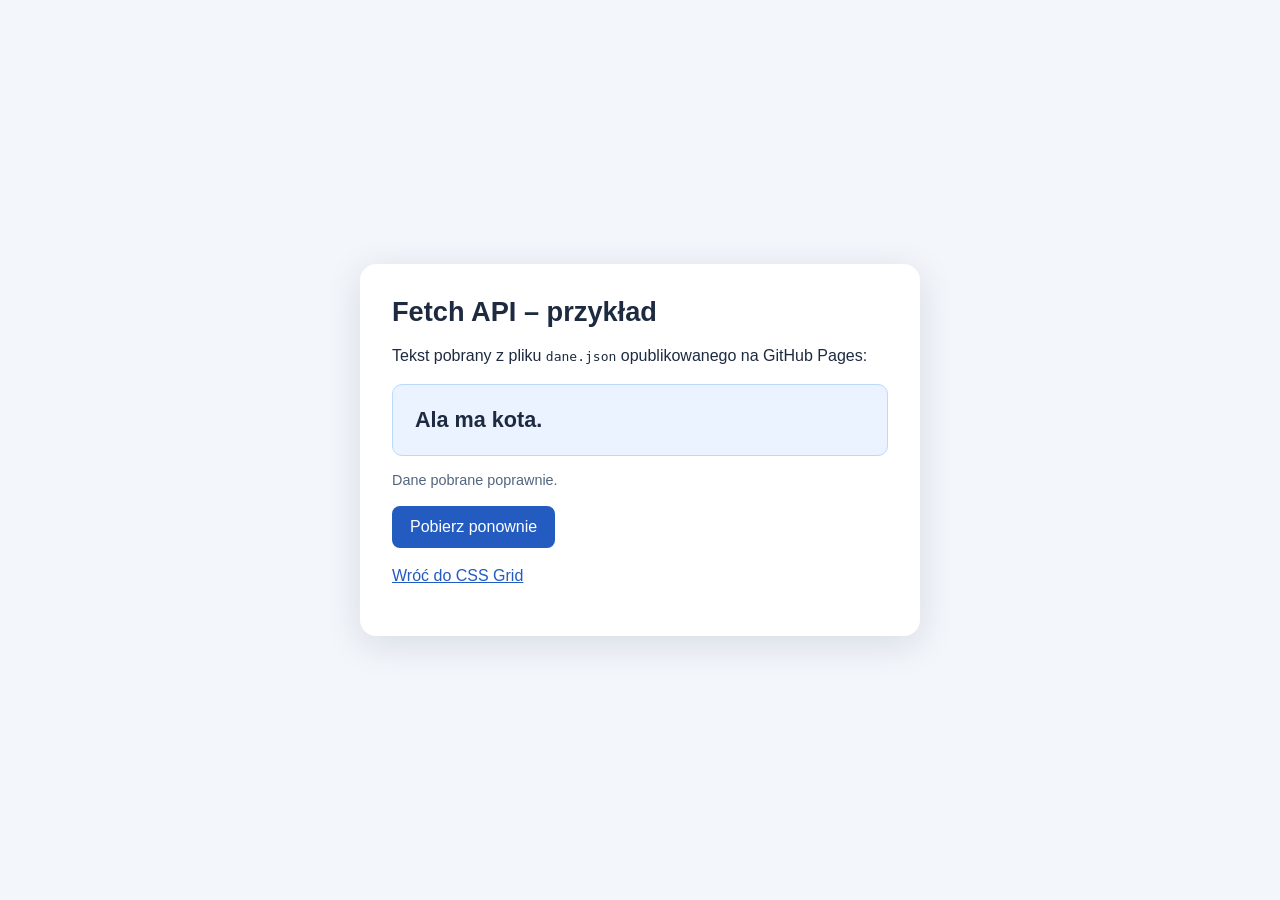
==== fetch.html @ e1be63cc "Add files via upload" ====
<!DOCTYPE html>
<html lang="pl">
<head>
  <meta charset="UTF-8">
  <meta name="viewport" content="width=device-width, initial-scale=1.0">
  <title>Fetch API – pobieranie danych JSON</title>
  <style>
    * { box-sizing: border-box; }
    body { margin: 0; min-height: 100dvh; display: grid; place-items: center; background: #f3f6fb; font-family: Arial, sans-serif; color: #1d2a40; padding: 20px; }
    main { width: min(100%, 560px); background: white; padding: 32px; border-radius: 16px; box-shadow: 0 8px 36px #172c4820; }
    h1 { font-size: 1.7rem; margin: 0 0 14px; }
    p { line-height: 1.5; }
    #wynik { min-height: 72px; padding: 22px; background: #eaf3ff; border: 1px solid #b9d9ff; border-radius: 10px; font-size: 1.35rem; font-weight: bold; }
    #status { color: #53657f; font-size: .9rem; }
    button { background: #235bc1; color: white; border: 0; border-radius: 8px; padding: 12px 18px; font: inherit; cursor: pointer; }
    button:disabled { opacity: .5; cursor: wait; }
    a { color: #235bc1; }
  </style>
  <script src="./fetch.js" defer></script>
</head>
<body>
  <main>
    <h1>Fetch API – przykład</h1>
    <p>Tekst pobrany z pliku <code>dane.json</code> opublikowanego na GitHub Pages:</p>
    <div id="wynik" aria-live="polite"></div>
    <p id="status" role="status">Oczekiwanie na dane…</p>
    <button id="odswiez" type="button">Pobierz ponownie</button>
    <p><a href="./index.html">Wróć do CSS Grid</a></p>
  </main>
</body>
</html>
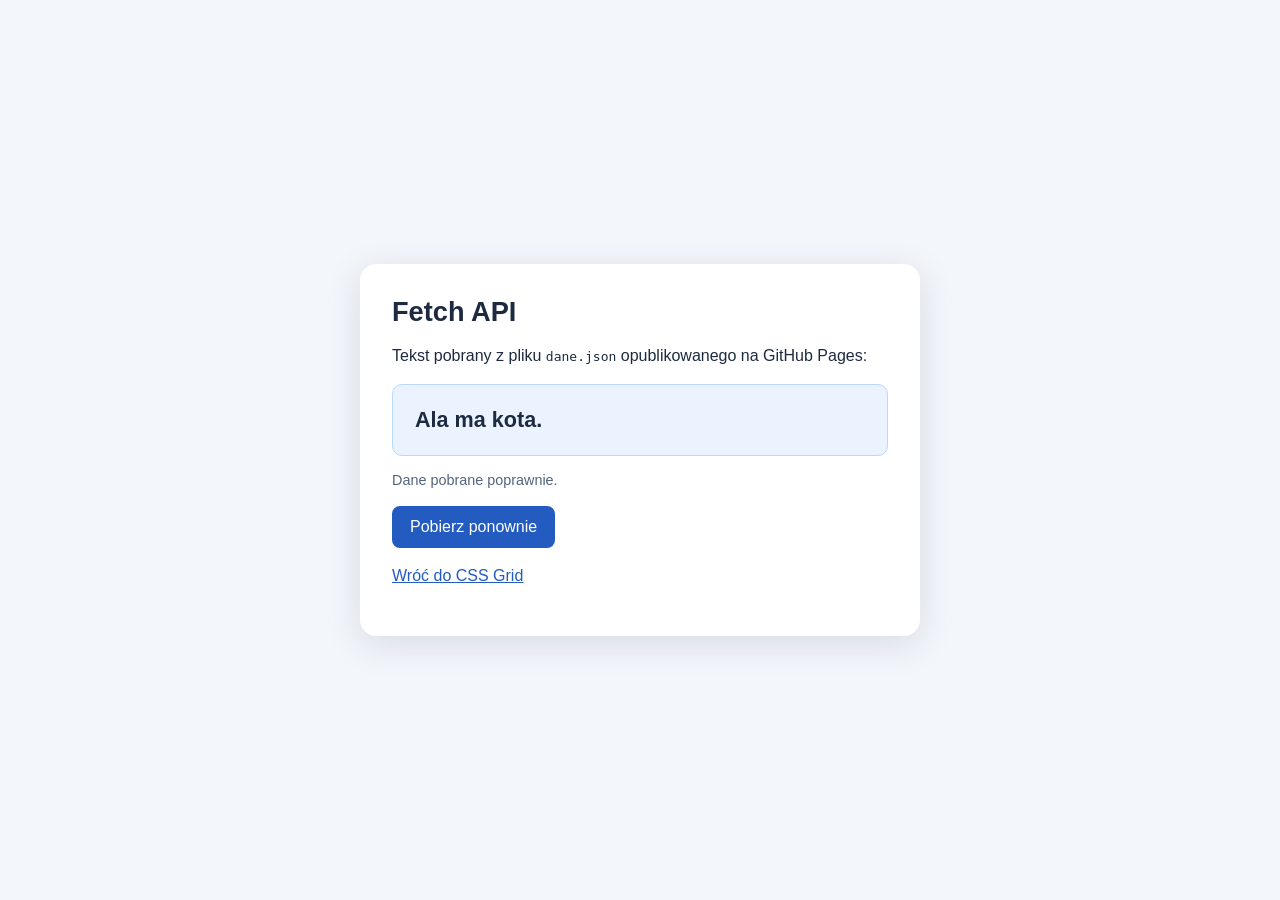
==== commit 809c27bc: "Update header text in fetch.html" ====
--- a/fetch.html
+++ b/fetch.html
@@ -20,7 +20,7 @@
 </head>
 <body>
   <main>
-    <h1>Fetch API – przykład</h1>
+    <h1>Fetch API</h1>
     <p>Tekst pobrany z pliku <code>dane.json</code> opublikowanego na GitHub Pages:</p>
     <div id="wynik" aria-live="polite"></div>
     <p id="status" role="status">Oczekiwanie na dane…</p>
